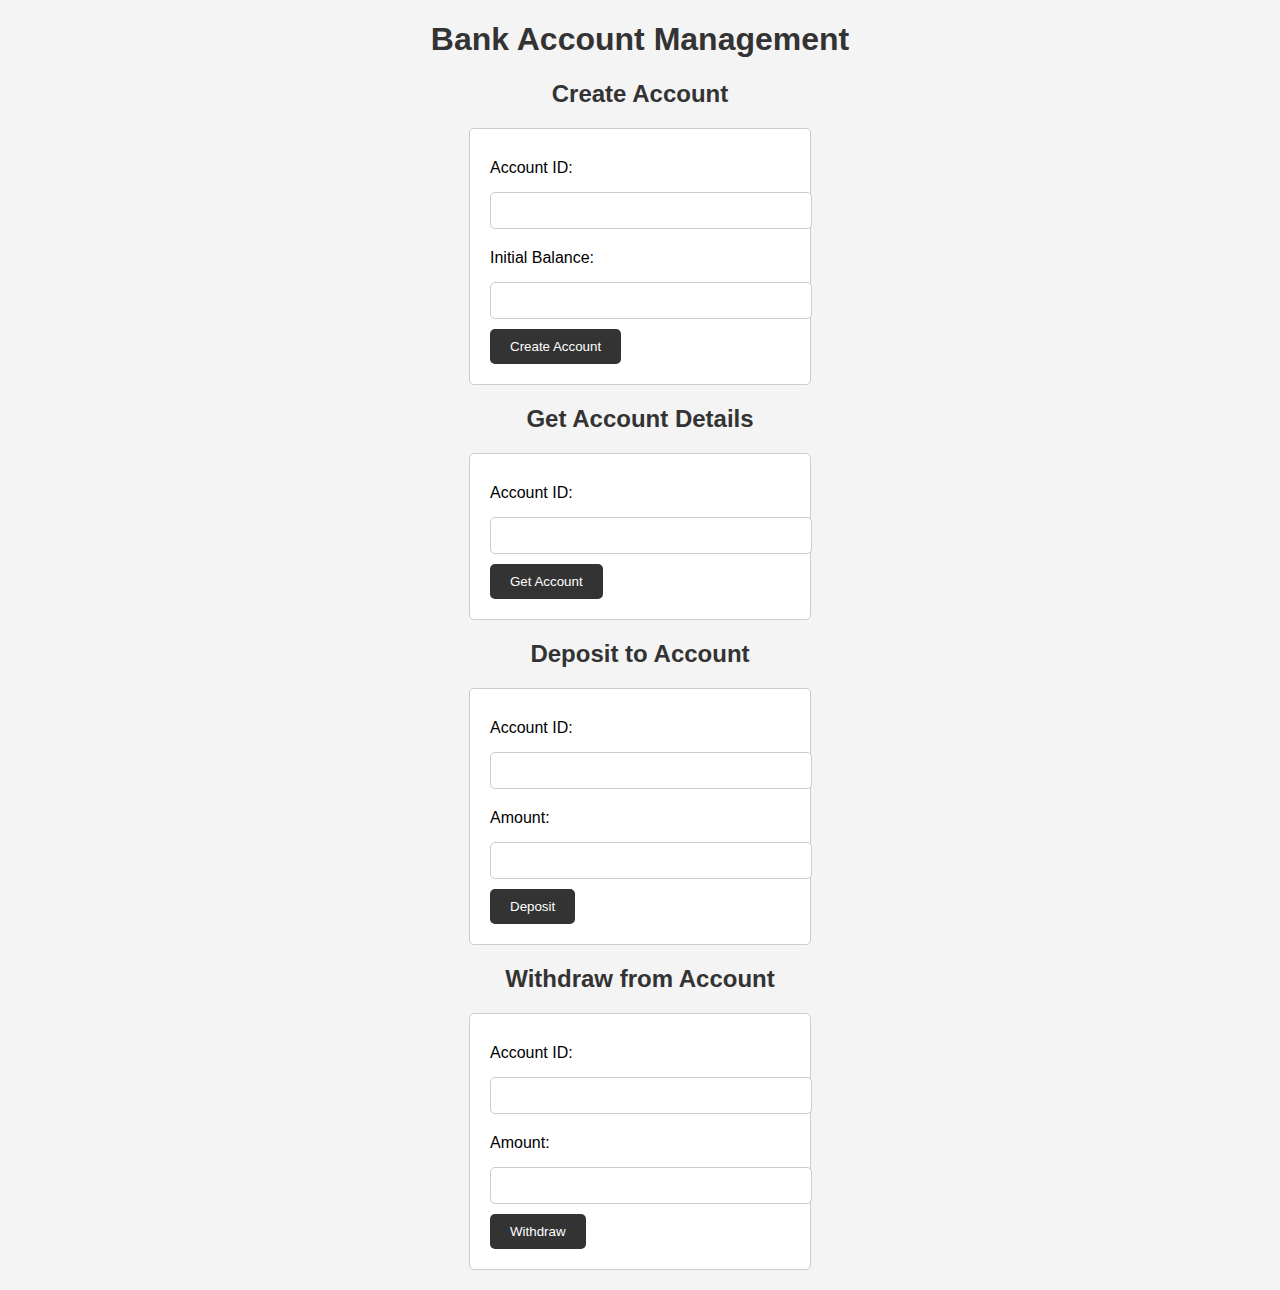
==== bank-app/src/main/resources/static/index.html @ 05506556 "basic html css and javascript ver 1" ====
<!DOCTYPE html>
<html lang="en">
<head>
    <meta charset="UTF-8">
    <meta name="viewport" content="width=device-width, initial-scale=1.0">
    <title>Bank App</title>
    <link rel="stylesheet" href="css/main.css">
</head>
<body>
<h1>Bank Account Management</h1>

<!-- Section for Creating Account -->
<section>
    <h2>Create Account</h2>
    <form id="create-account-form">
        <label for="account-id">Account ID:</label>
        <input type="number" id="account-id" name="account-id" required>
        <label for="account-balance">Initial Balance:</label>
        <input type="number" id="account-balance" name="account-balance" required>
        <button type="submit">Create Account</button>
    </form>
    <div id="create-account-result"></div>
</section>

<!-- Section for Getting Account Details -->
<section>
    <h2>Get Account Details</h2>
    <form id="get-account-form">
        <label for="get-account-id">Account ID:</label>
        <input type="number" id="get-account-id" name="get-account-id" required>
        <button type="submit">Get Account</button>
    </form>
    <div id="get-account-result"></div>
</section>

<!-- Section for Deposit -->
<section>
    <h2>Deposit to Account</h2>
    <form id="deposit-form">
        <label for="deposit-account-id">Account ID:</label>
        <input type="number" id="deposit-account-id" name="deposit-account-id" required>
        <label for="deposit-amount">Amount:</label>
        <input type="number" id="deposit-amount" name="deposit-amount" required>
        <button type="submit">Deposit</button>
    </form>
    <div id="deposit-result"></div>
</section>

<!-- Section for Withdrawal -->
<section>
    <h2>Withdraw from Account</h2>
    <form id="withdraw-form">
        <label for="withdraw-account-id">Account ID:</label>
        <input type="number" id="withdraw-account-id" name="withdraw-account-id" required>
        <label for="withdraw-amount">Amount:</label>
        <input type="number" id="withdraw-amount" name="withdraw-amount" required>
        <button type="submit">Withdraw</button>
    </form>
    <div id="withdraw-result"></div>
</section>

<script src="js/main.js"></script>
</body>
</html>
---- bank-app/src/main/resources/static/css/main.css ----
body {
    font-family: Arial, sans-serif;
    margin: 20px;
    padding: 0;
    background-color: #f4f4f4;
}

h1, h2 {
    text-align: center;
    color: #333;
}

form {
    margin: 20px auto;
    width: 300px;
    padding: 20px;
    border: 1px solid #ccc;
    border-radius: 5px;
    background-color: #fff;
}

label {
    display: block;
    margin: 10px 0 5px;
}

input[type="number"] {
    width: 100%;
    padding: 10px;
    margin: 10px 0;
    border: 1px solid #ccc;
    border-radius: 5px;
}

button {
    padding: 10px 20px;
    background-color: #333;
    color: #fff;
    border: none;
    border-radius: 5px;
    cursor: pointer;
}

button:hover {
    background-color: #555;
}

#result {
    text-align: center;
    margin: 20px;
    font-size: 1.2em;
}
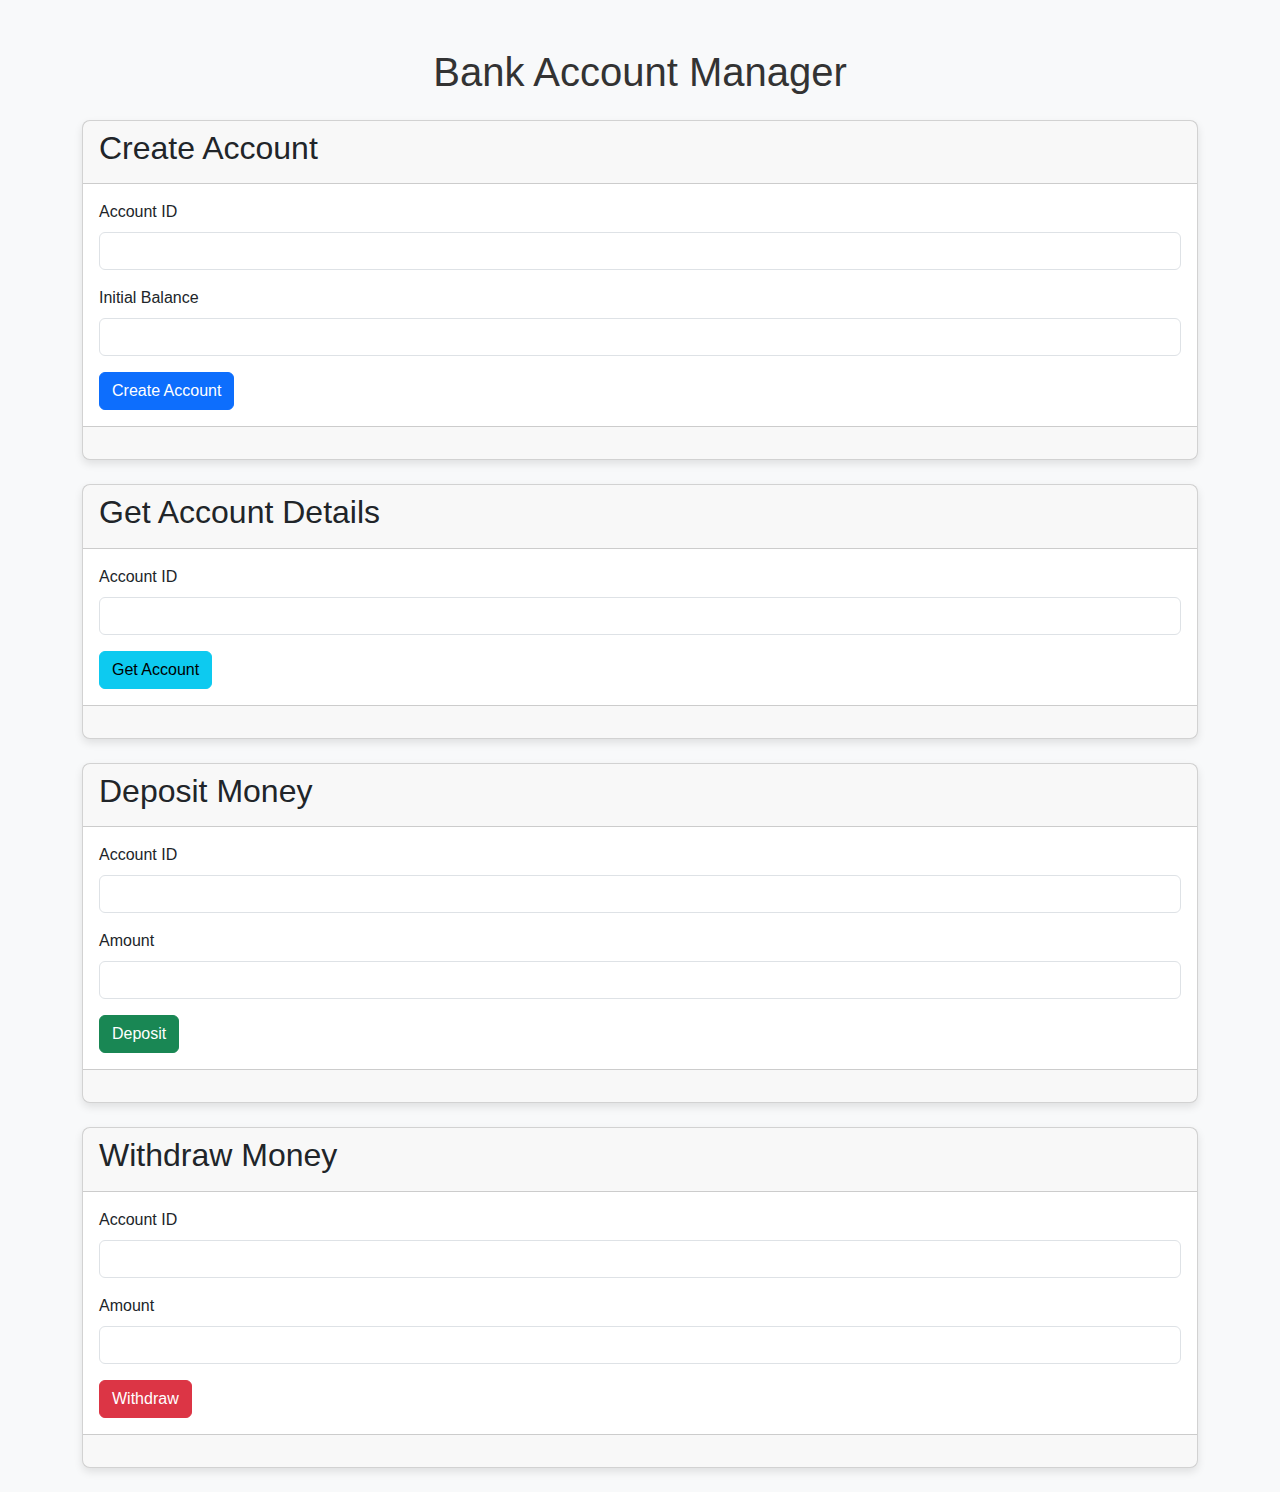
==== commit 73cdd24f: "refined frontend ver 2" ====
--- a/bank-app/src/main/resources/static/index.html
+++ b/bank-app/src/main/resources/static/index.html
@@ -3,62 +3,104 @@
 <head>
     <meta charset="UTF-8">
     <meta name="viewport" content="width=device-width, initial-scale=1.0">
-    <title>Bank App</title>
-    <link rel="stylesheet" href="css/main.css">
+    <title>Bank Application</title>
+    <link href="https://cdn.jsdelivr.net/npm/bootstrap@5.3.0/dist/css/bootstrap.min.css" rel="stylesheet">
+    <link rel="stylesheet" href="css/style.css">
 </head>
 <body>
-<h1>Bank Account Management</h1>
+<div class="container mt-5">
+    <h1 class="text-center mb-4">Bank Account Manager</h1>
 
-<!-- Section for Creating Account -->
-<section>
-    <h2>Create Account</h2>
-    <form id="create-account-form">
-        <label for="account-id">Account ID:</label>
-        <input type="number" id="account-id" name="account-id" required>
-        <label for="account-balance">Initial Balance:</label>
-        <input type="number" id="account-balance" name="account-balance" required>
-        <button type="submit">Create Account</button>
-    </form>
-    <div id="create-account-result"></div>
-</section>
+    <!-- Create Account Section -->
+    <div class="card mb-4">
+        <div class="card-header">
+            <h2>Create Account</h2>
+        </div>
+        <div class="card-body">
+            <form id="create-account-form">
+                <div class="mb-3">
+                    <label for="account-id" class="form-label">Account ID</label>
+                    <input type="number" id="account-id" class="form-control" required>
+                </div>
+                <div class="mb-3">
+                    <label for="account-balance" class="form-label">Initial Balance</label>
+                    <input type="number" id="account-balance" class="form-control" required>
+                </div>
+                <button type="submit" class="btn btn-primary">Create Account</button>
+            </form>
+        </div>
+        <div class="card-footer">
+            <p id="create-account-response" class="response-message"></p>
+        </div>
+    </div>
 
-<!-- Section for Getting Account Details -->
-<section>
-    <h2>Get Account Details</h2>
-    <form id="get-account-form">
-        <label for="get-account-id">Account ID:</label>
-        <input type="number" id="get-account-id" name="get-account-id" required>
-        <button type="submit">Get Account</button>
-    </form>
-    <div id="get-account-result"></div>
-</section>
+    <!-- Get Account Details -->
+    <div class="card mb-4">
+        <div class="card-header">
+            <h2>Get Account Details</h2>
+        </div>
+        <div class="card-body">
+            <form id="get-account-form">
+                <div class="mb-3">
+                    <label for="get-account-id" class="form-label">Account ID</label>
+                    <input type="number" id="get-account-id" class="form-control" required>
+                </div>
+                <button type="submit" class="btn btn-info">Get Account</button>
+            </form>
+        </div>
+        <div class="card-footer">
+            <p id="account-details-response" class="response-message"></p>
+        </div>
+    </div>
 
-<!-- Section for Deposit -->
-<section>
-    <h2>Deposit to Account</h2>
-    <form id="deposit-form">
-        <label for="deposit-account-id">Account ID:</label>
-        <input type="number" id="deposit-account-id" name="deposit-account-id" required>
-        <label for="deposit-amount">Amount:</label>
-        <input type="number" id="deposit-amount" name="deposit-amount" required>
-        <button type="submit">Deposit</button>
-    </form>
-    <div id="deposit-result"></div>
-</section>
+    <!-- Deposit Section -->
+    <div class="card mb-4">
+        <div class="card-header">
+            <h2>Deposit Money</h2>
+        </div>
+        <div class="card-body">
+            <form id="deposit-form">
+                <div class="mb-3">
+                    <label for="deposit-account-id" class="form-label">Account ID</label>
+                    <input type="number" id="deposit-account-id" class="form-control" required>
+                </div>
+                <div class="mb-3">
+                    <label for="deposit-amount" class="form-label">Amount</label>
+                    <input type="number" id="deposit-amount" class="form-control" required>
+                </div>
+                <button type="submit" class="btn btn-success">Deposit</button>
+            </form>
+        </div>
+        <div class="card-footer">
+            <p id="deposit-response" class="response-message"></p>
+        </div>
+    </div>
 
-<!-- Section for Withdrawal -->
-<section>
-    <h2>Withdraw from Account</h2>
-    <form id="withdraw-form">
-        <label for="withdraw-account-id">Account ID:</label>
-        <input type="number" id="withdraw-account-id" name="withdraw-account-id" required>
-        <label for="withdraw-amount">Amount:</label>
-        <input type="number" id="withdraw-amount" name="withdraw-amount" required>
-        <button type="submit">Withdraw</button>
-    </form>
-    <div id="withdraw-result"></div>
-</section>
+    <!-- Withdraw Section -->
+    <div class="card mb-4">
+        <div class="card-header">
+            <h2>Withdraw Money</h2>
+        </div>
+        <div class="card-body">
+            <form id="withdraw-form">
+                <div class="mb-3">
+                    <label for="withdraw-account-id" class="form-label">Account ID</label>
+                    <input type="number" id="withdraw-account-id" class="form-control" required>
+                </div>
+                <div class="mb-3">
+                    <label for="withdraw-amount" class="form-label">Amount</label>
+                    <input type="number" id="withdraw-amount" class="form-control" required>
+                </div>
+                <button type="submit" class="btn btn-danger">Withdraw</button>
+            </form>
+        </div>
+        <div class="card-footer">
+            <p id="withdraw-response" class="response-message"></p>
+        </div>
+    </div>
+</div>
 
-<script src="js/main.js"></script>
+<script src="js/app.js"></script>
+<script src="https://cdn.jsdelivr.net/npm/bootstrap@5.3.0/dist/js/bootstrap.bundle.min.js"></script>
 </body>
 </html>
--- a/bank-app/src/main/resources/static/css/style.css
+++ b/bank-app/src/main/resources/static/css/style.css
@@ -0,0 +1,19 @@
+body {
+    background-color: #f8f9fa;
+    font-family: Arial, sans-serif;
+}
+
+h1 {
+    color: #333;
+}
+
+.card {
+    border-radius: 8px;
+    box-shadow: 0 4px 8px rgba(0, 0, 0, 0.1);
+}
+
+.response-message {
+    color: green;
+    font-weight: bold;
+    margin-top: 10px;
+}
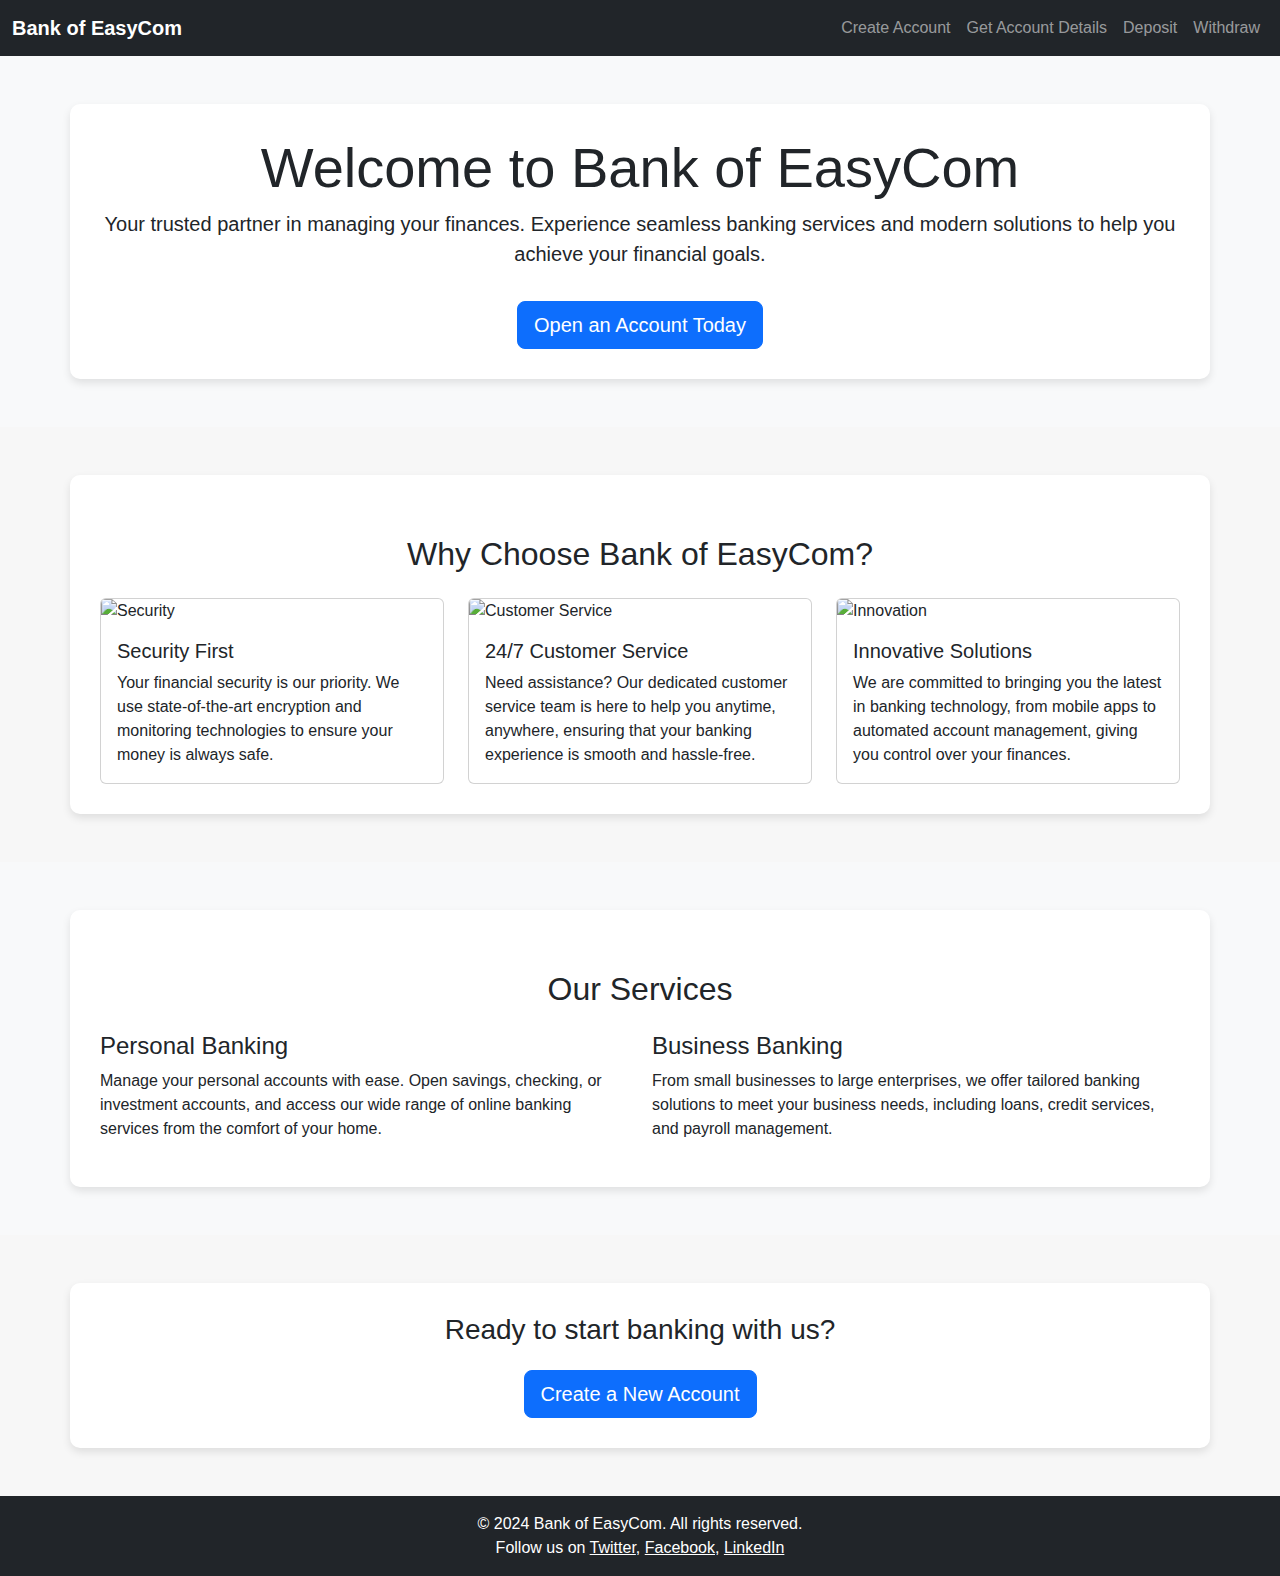
==== commit aec18801: "final frontend ver fin'" ====
--- a/bank-app/src/main/resources/static/index.html
+++ b/bank-app/src/main/resources/static/index.html
@@ -3,104 +3,117 @@
 <head>
     <meta charset="UTF-8">
     <meta name="viewport" content="width=device-width, initial-scale=1.0">
-    <title>Bank Application</title>
+    <title>Bank of EasyCom - Your Trusted Financial Partner</title>
     <link href="https://cdn.jsdelivr.net/npm/bootstrap@5.3.0/dist/css/bootstrap.min.css" rel="stylesheet">
     <link rel="stylesheet" href="css/style.css">
 </head>
 <body>
-<div class="container mt-5">
-    <h1 class="text-center mb-4">Bank Account Manager</h1>
-
-    <!-- Create Account Section -->
-    <div class="card mb-4">
-        <div class="card-header">
-            <h2>Create Account</h2>
-        </div>
-        <div class="card-body">
-            <form id="create-account-form">
-                <div class="mb-3">
-                    <label for="account-id" class="form-label">Account ID</label>
-                    <input type="number" id="account-id" class="form-control" required>
-                </div>
-                <div class="mb-3">
-                    <label for="account-balance" class="form-label">Initial Balance</label>
-                    <input type="number" id="account-balance" class="form-control" required>
-                </div>
-                <button type="submit" class="btn btn-primary">Create Account</button>
-            </form>
-        </div>
-        <div class="card-footer">
-            <p id="create-account-response" class="response-message"></p>
+<!-- Navigation Bar -->
+<nav class="navbar navbar-expand-lg navbar-dark bg-dark">
+    <div class="container-fluid">
+        <a class="navbar-brand" href="#">Bank of EasyCom</a>
+        <button class="navbar-toggler" type="button" data-bs-toggle="collapse" data-bs-target="#navbarNav" aria-controls="navbarNav" aria-expanded="false" aria-label="Toggle navigation">
+            <span class="navbar-toggler-icon"></span>
+        </button>
+        <div class="collapse navbar-collapse" id="navbarNav">
+            <ul class="navbar-nav ms-auto">
+                <li class="nav-item">
+                    <a class="nav-link" href="html/create_account.html">Create Account</a>
+                </li>
+                <li class="nav-item">
+                    <a class="nav-link" href="html/get_account.html">Get Account Details</a>
+                </li>
+                <li class="nav-item">
+                    <a class="nav-link" href="html/deposit.html">Deposit</a>
+                </li>
+                <li class="nav-item">
+                    <a class="nav-link" href="html/withdraw.html">Withdraw</a>
+                </li>
+            </ul>
         </div>
     </div>
+</nav>
 
-    <!-- Get Account Details -->
-    <div class="card mb-4">
-        <div class="card-header">
-            <h2>Get Account Details</h2>
-        </div>
-        <div class="card-body">
-            <form id="get-account-form">
-                <div class="mb-3">
-                    <label for="get-account-id" class="form-label">Account ID</label>
-                    <input type="number" id="get-account-id" class="form-control" required>
+<!-- Hero Section -->
+<section class="bg-light text-center py-5">
+    <div class="container">
+        <h1 class="display-4">Welcome to Bank of EasyCom</h1>
+        <p class="lead">Your trusted partner in managing your finances. Experience seamless banking services and modern solutions to help you achieve your financial goals.</p>
+        <a href="html/create_account.html" class="btn btn-primary btn-lg mt-3">Open an Account Today</a>
+    </div>
+</section>
+
+<!-- About Us Section -->
+<section class="py-5">
+    <div class="container">
+        <h2 class="text-center mb-4">Why Choose Bank of EasyCom?</h2>
+        <div class="row">
+            <div class="col-md-4">
+                <div class="card h-100">
+                    <img src="https://via.placeholder.com/300x200" class="card-img-top" alt="Security">
+                    <div class="card-body">
+                        <h5 class="card-title">Security First</h5>
+                        <p class="card-text">Your financial security is our priority. We use state-of-the-art encryption and monitoring technologies to ensure your money is always safe.</p>
+                    </div>
                 </div>
-                <button type="submit" class="btn btn-info">Get Account</button>
-            </form>
-        </div>
-        <div class="card-footer">
-            <p id="account-details-response" class="response-message"></p>
+            </div>
+            <div class="col-md-4">
+                <div class="card h-100">
+                    <img src="https://via.placeholder.com/300x200" class="card-img-top" alt="Customer Service">
+                    <div class="card-body">
+                        <h5 class="card-title">24/7 Customer Service</h5>
+                        <p class="card-text">Need assistance? Our dedicated customer service team is here to help you anytime, anywhere, ensuring that your banking experience is smooth and hassle-free.</p>
+                    </div>
+                </div>
+            </div>
+            <div class="col-md-4">
+                <div class="card h-100">
+                    <img src="https://via.placeholder.com/300x200" class="card-img-top" alt="Innovation">
+                    <div class="card-body">
+                        <h5 class="card-title">Innovative Solutions</h5>
+                        <p class="card-text">We are committed to bringing you the latest in banking technology, from mobile apps to automated account management, giving you control over your finances.</p>
+                    </div>
+                </div>
+            </div>
         </div>
     </div>
+</section>
 
-    <!-- Deposit Section -->
-    <div class="card mb-4">
-        <div class="card-header">
-            <h2>Deposit Money</h2>
-        </div>
-        <div class="card-body">
-            <form id="deposit-form">
-                <div class="mb-3">
-                    <label for="deposit-account-id" class="form-label">Account ID</label>
-                    <input type="number" id="deposit-account-id" class="form-control" required>
-                </div>
-                <div class="mb-3">
-                    <label for="deposit-amount" class="form-label">Amount</label>
-                    <input type="number" id="deposit-amount" class="form-control" required>
-                </div>
-                <button type="submit" class="btn btn-success">Deposit</button>
-            </form>
-        </div>
-        <div class="card-footer">
-            <p id="deposit-response" class="response-message"></p>
+<!-- Services Section -->
+<section class="bg-light py-5">
+    <div class="container">
+        <h2 class="text-center mb-4">Our Services</h2>
+        <div class="row">
+            <div class="col-md-6">
+                <h4>Personal Banking</h4>
+                <p>Manage your personal accounts with ease. Open savings, checking, or investment accounts, and access our wide range of online banking services from the comfort of your home.</p>
+            </div>
+            <div class="col-md-6">
+                <h4>Business Banking</h4>
+                <p>From small businesses to large enterprises, we offer tailored banking solutions to meet your business needs, including loans, credit services, and payroll management.</p>
+            </div>
         </div>
     </div>
+</section>
 
-    <!-- Withdraw Section -->
-    <div class="card mb-4">
-        <div class="card-header">
-            <h2>Withdraw Money</h2>
-        </div>
-        <div class="card-body">
-            <form id="withdraw-form">
-                <div class="mb-3">
-                    <label for="withdraw-account-id" class="form-label">Account ID</label>
-                    <input type="number" id="withdraw-account-id" class="form-control" required>
-                </div>
-                <div class="mb-3">
-                    <label for="withdraw-amount" class="form-label">Amount</label>
-                    <input type="number" id="withdraw-amount" class="form-control" required>
-                </div>
-                <button type="submit" class="btn btn-danger">Withdraw</button>
-            </form>
-        </div>
-        <div class="card-footer">
-            <p id="withdraw-response" class="response-message"></p>
-        </div>
+<!-- Call to Action Section -->
+<section class="text-center py-5">
+    <div class="container">
+        <h3 class="mb-4">Ready to start banking with us?</h3>
+        <a href="html/create_account.html" class="btn btn-primary btn-lg">Create a New Account</a>
     </div>
-</div>
+</section>
 
-<script src="js/app.js"></script>
+<!-- Footer -->
+<footer class="bg-dark text-white py-3 text-center">
+    <p class="mb-0">© 2024 Bank of EasyCom. All rights reserved.</p>
+    <p class="mb-0">Follow us on
+        <a href="#" class="text-white">Twitter</a>,
+        <a href="#" class="text-white">Facebook</a>,
+        <a href="#" class="text-white">LinkedIn</a>
+    </p>
+</footer>
+
 <script src="https://cdn.jsdelivr.net/npm/bootstrap@5.3.0/dist/js/bootstrap.bundle.min.js"></script>
 </body>
 </html>
--- a/bank-app/src/main/resources/static/css/style.css
+++ b/bank-app/src/main/resources/static/css/style.css
@@ -1,19 +1,24 @@
 body {
-    background-color: #f8f9fa;
-    font-family: Arial, sans-serif;
+    font-family: 'Segoe UI', Tahoma, Geneva, Verdana, sans-serif;
+    background-color: #f7f7f7;
 }
 
-h1 {
-    color: #333;
+.navbar-brand {
+    font-weight: bold;
 }
 
-.card {
-    border-radius: 8px;
-    box-shadow: 0 4px 8px rgba(0, 0, 0, 0.1);
+h2 {
+    margin-top: 30px;
+}
+
+.container {
+    background-color: #fff;
+    padding: 30px;
+    border-radius: 10px;
+    box-shadow: 0px 4px 8px rgba(0, 0, 0, 0.1);
 }
 
 .response-message {
-    color: green;
+    color: #007bff;
     font-weight: bold;
-    margin-top: 10px;
 }
